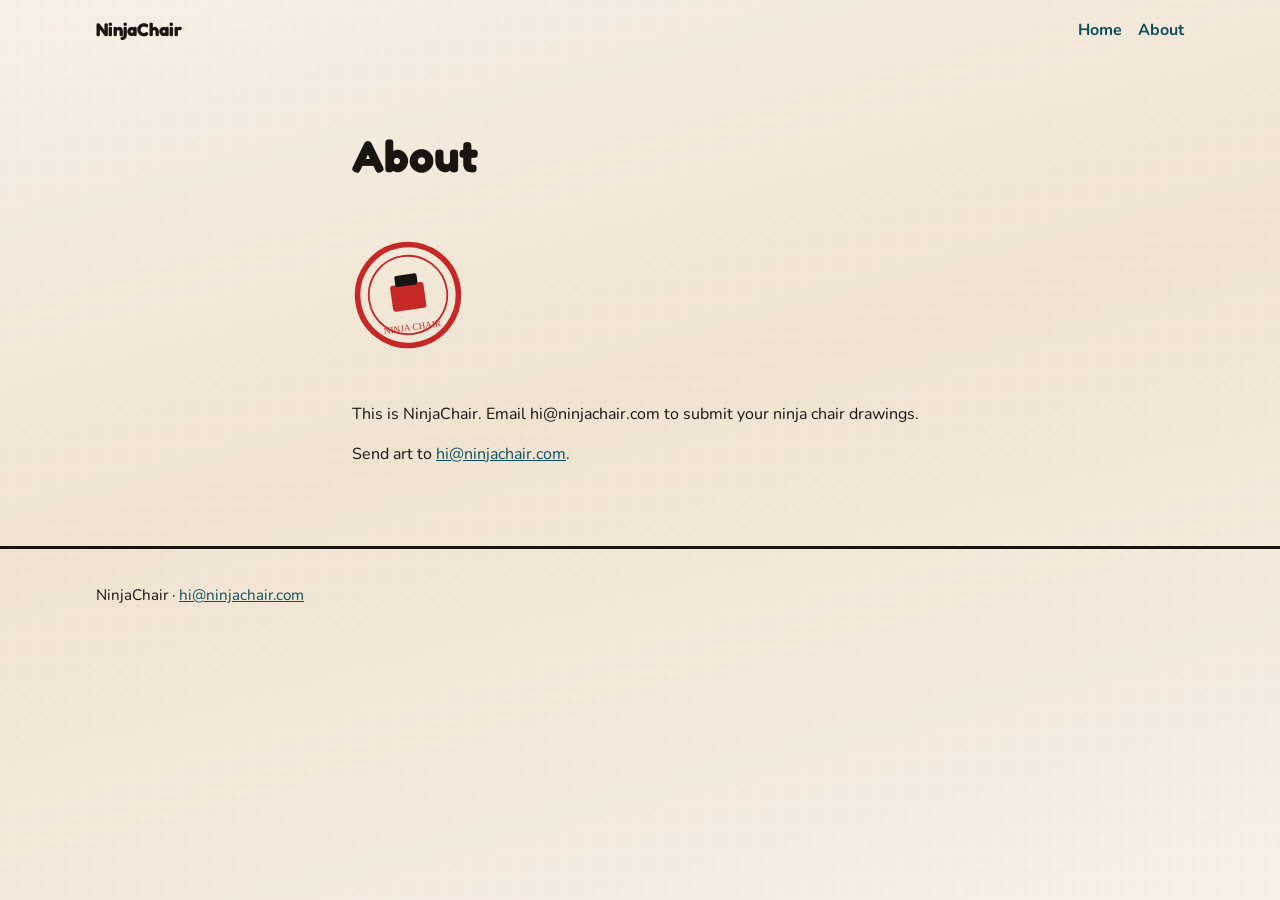
==== website/about/index.html @ baeb8487 "add simple pages and basic outline" ====
<!DOCTYPE html>
<html lang="en">
  <head>
    <meta charset="utf-8" />
    <meta name="viewport" content="width=device-width, initial-scale=1" />
    <title>About — NinjaChair</title>
    <meta
      name="description"
      content="What NinjaChair is and how to submit a drawing."
    />
    <link rel="icon" href="../assets/brand/favicon.svg" type="image/svg+xml" />
    <link rel="stylesheet" href="../styles.css" />
  </head>
  <body data-asset-base="../">
    <a class="skip" href="#main">Skip to content</a>
    <header class="site-header">
      <div class="wrap nav">
        <a class="nav-brand" href="../">NinjaChair</a>
        <ul class="nav-links">
          <li><a href="../">Home</a></li>
          <li><a href="./">About</a></li>
        </ul>
      </div>
    </header>

    <main id="main" class="wrap about-main">
      <h1>About</h1>
      <img
        class="about-seal"
        src="../assets/brand/seal.svg"
        width="120"
        height="120"
        alt=""
      />
      <p data-site="aboutBody">
        This is NinjaChair. Email hi@ninjachair.com to submit your ninja chair
        drawings.
      </p>
      <p>
        Send art to
        <a data-mailto data-mailto-label href="mailto:hi@ninjachair.com"
          >hi@ninjachair.com</a
        >.
      </p>
    </main>

    <footer class="site-footer">
      <div class="wrap">
        <p>
          <span data-site="siteName">NinjaChair</span>
          ·
          <a data-mailto data-mailto-label href="mailto:hi@ninjachair.com"
            >hi@ninjachair.com</a
          >
        </p>
      </div>
    </footer>

    <script src="../site-config.js"></script>
    <script src="../main.js"></script>
  </body>
</html>
---- website/styles.css ----
@import url("https://fonts.googleapis.com/css2?family=Fredoka:wght@500;700&family=Nunito:wght@400;600;700&display=swap");

:root {
  --ink: #1a1510;
  --paper: #f7f0e4;
  --dojo-red: #c62828;
  --night-teal: #0d4f5c;
  --soft-gold: #d4a017;
  --max: 68rem;
  --font-display: "Fredoka", "Trebuchet MS", sans-serif;
  --font-body: "Nunito", "Trebuchet MS", sans-serif;
}

*,
*::before,
*::after {
  box-sizing: border-box;
}

html {
  scroll-behavior: smooth;
}

body {
  margin: 0;
  font-family: var(--font-body);
  color: var(--ink);
  background-color: var(--paper);
  background-image:
    radial-gradient(rgba(26, 21, 16, 0.04) 1px, transparent 1px),
    linear-gradient(165deg, #f7f0e4 0%, #efe4d2 45%, #f7f0e4 100%);
  background-size: 12px 12px, auto;
  line-height: 1.5;
  min-height: 100vh;
}

a {
  color: var(--night-teal);
}

a:hover {
  color: var(--dojo-red);
}

.skip {
  position: absolute;
  left: -999px;
  top: 0;
}
.skip:focus {
  left: 1rem;
  top: 1rem;
  z-index: 20;
  background: var(--paper);
  padding: 0.5rem 0.75rem;
}

.wrap {
  width: min(100% - 2rem, var(--max));
  margin-inline: auto;
}

.site-header {
  padding: 1rem 0;
}

.nav {
  display: flex;
  align-items: center;
  justify-content: space-between;
  gap: 1rem;
}

.nav-brand {
  font-family: var(--font-display);
  font-weight: 700;
  font-size: 1.15rem;
  color: var(--ink);
  text-decoration: none;
}

.nav-links {
  display: flex;
  gap: 1rem;
  list-style: none;
  margin: 0;
  padding: 0;
}

.nav-links a {
  text-decoration: none;
  font-weight: 700;
}

.brand-hero {
  min-height: calc(100vh - 5rem);
  display: grid;
  align-content: center;
  justify-items: start;
  gap: 1.25rem;
  padding: 2rem 0 3rem;
  position: relative;
}

.brand-hero .logo {
  width: min(100%, 22rem);
  height: auto;
}

.brand-hero h1 {
  position: absolute;
  width: 1px;
  height: 1px;
  overflow: hidden;
  clip: rect(0 0 0 0);
}

.brand-hero .tagline {
  margin: 0;
  font-size: clamp(1.15rem, 2.5vw, 1.45rem);
  max-width: 28rem;
}

.seal {
  width: 5.5rem;
  height: 5.5rem;
  transform: rotate(-8deg);
}

.seal.stamp-in {
  animation: stamp-in 0.55s cubic-bezier(0.2, 1.4, 0.4, 1) both;
}

@keyframes stamp-in {
  from {
    opacity: 0;
    transform: rotate(-8deg) scale(1.35);
  }
  to {
    opacity: 1;
    transform: rotate(-8deg) scale(1);
  }
}

.cta-row {
  display: flex;
  flex-wrap: wrap;
  gap: 0.75rem;
}

.btn {
  display: inline-block;
  font-family: var(--font-display);
  font-weight: 700;
  text-decoration: none;
  padding: 0.7rem 1.15rem;
  border-radius: 0.4rem;
  border: 3px solid var(--ink);
}

.btn-primary {
  background: var(--dojo-red);
  color: var(--paper);
}

.btn-primary:hover {
  background: var(--night-teal);
  color: var(--paper);
}

.btn-ghost {
  background: transparent;
  color: var(--ink);
}

.btn-ghost:hover {
  background: var(--soft-gold);
  color: var(--ink);
}

.gallery-section {
  padding: 2rem 0 4rem;
}

.gallery-section h2 {
  font-family: var(--font-display);
  font-size: clamp(1.6rem, 3vw, 2.1rem);
  margin: 0 0 1.25rem;
}

.gallery {
  display: grid;
  grid-template-columns: repeat(auto-fill, minmax(14rem, 1fr));
  gap: 1.25rem;
}

.tile {
  margin: 0;
  border: 3px solid var(--ink);
  background: #fffdf8;
  padding: 0.6rem;
  cursor: pointer;
  transition: transform 0.18s ease, box-shadow 0.18s ease;
}

.tile:hover,
.tile:focus-within {
  transform: translateY(-4px) rotate(-1deg);
  box-shadow: 4px 6px 0 var(--night-teal);
}

.tile img {
  display: block;
  width: 100%;
  aspect-ratio: 4 / 3;
  object-fit: cover;
  background: var(--paper);
}

.tile figcaption {
  margin-top: 0.55rem;
  font-weight: 700;
  font-family: var(--font-display);
}

.gallery-error {
  color: var(--dojo-red);
  font-weight: 700;
}

.about-main {
  padding: 2rem 0 4rem;
  max-width: 36rem;
}

.about-main h1 {
  font-family: var(--font-display);
  font-size: clamp(2rem, 4vw, 2.8rem);
}

.about-seal {
  width: 7rem;
  margin: 1rem 0 1.5rem;
}

.about-seal.stamp-in {
  animation: stamp-in 0.55s cubic-bezier(0.2, 1.4, 0.4, 1) both;
}

.site-footer {
  border-top: 3px solid var(--ink);
  padding: 1.25rem 0 2rem;
  font-size: 0.95rem;
}

.lightbox {
  position: fixed;
  inset: 0;
  background: rgba(26, 21, 16, 0.72);
  display: none;
  align-items: center;
  justify-content: center;
  padding: 1rem;
  z-index: 40;
}

.lightbox.is-open {
  display: flex;
}

.lightbox-panel {
  background: var(--paper);
  border: 4px solid var(--ink);
  max-width: min(92vw, 48rem);
  max-height: 90vh;
  overflow: auto;
  padding: 1rem;
}

.lightbox-panel img {
  display: block;
  max-width: 100%;
  height: auto;
}

.lightbox-panel p {
  margin: 0.75rem 0 0;
  font-family: var(--font-display);
  font-weight: 700;
  font-size: 1.25rem;
}

.lightbox-close {
  float: right;
  font: inherit;
  font-weight: 700;
  border: 3px solid var(--ink);
  background: var(--dojo-red);
  color: var(--paper);
  cursor: pointer;
  padding: 0.25rem 0.55rem;
}
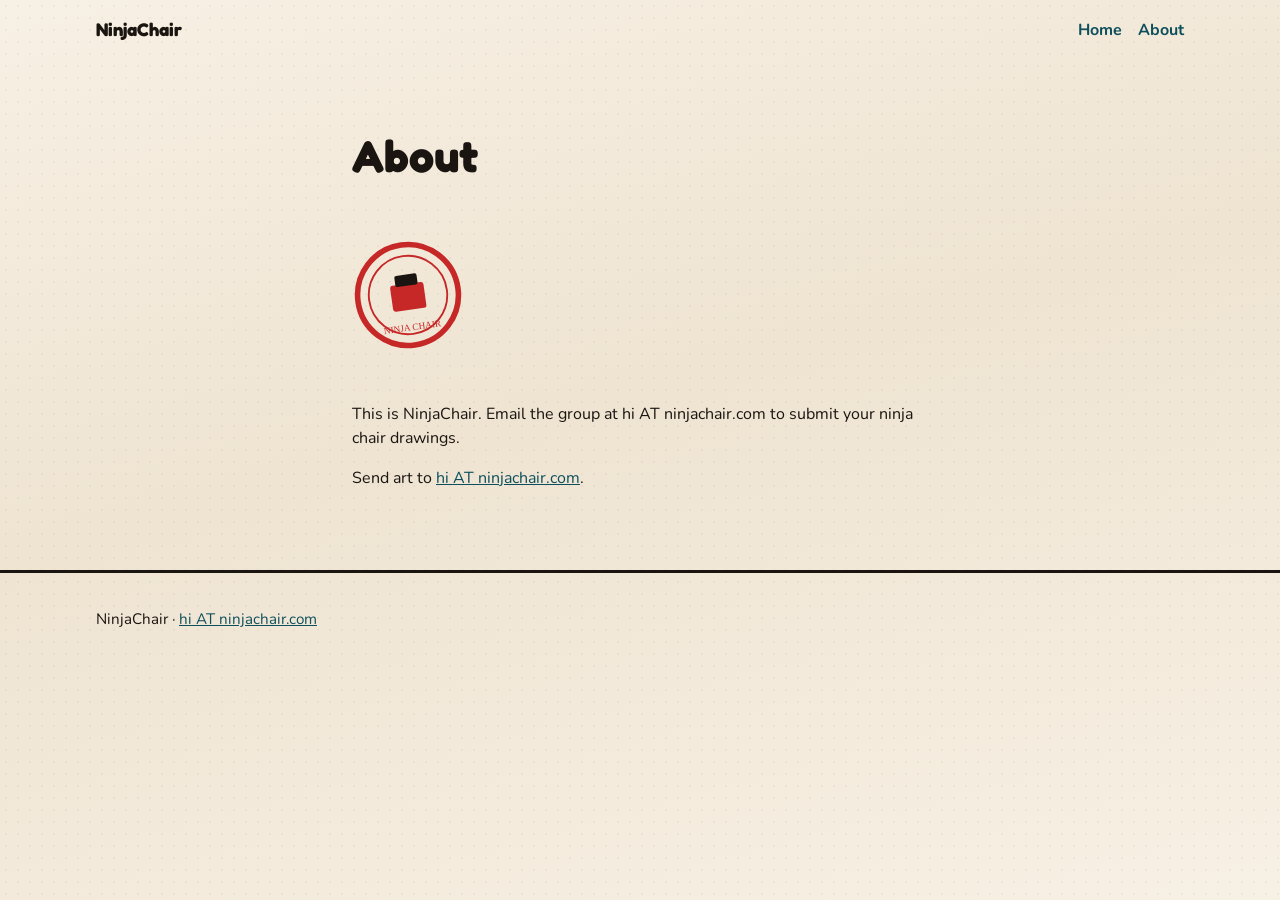
==== commit 55a85b2c: "add worst xmas ever story" ====
--- a/website/about/index.html
+++ b/website/about/index.html
@@ -33,14 +33,12 @@
         alt=""
       />
       <p data-site="aboutBody">
-        This is NinjaChair. Email hi@ninjachair.com to submit your ninja chair
+        This is NinjaChair. Email the group at hi AT ninjachair.com to submit your ninja chair
         drawings.
       </p>
       <p>
         Send art to
-        <a data-mailto data-mailto-label href="mailto:hi@ninjachair.com"
-          >hi@ninjachair.com</a
-        >.
+        <a data-mailto data-mailto-label href="#">hi AT ninjachair.com</a>.
       </p>
     </main>
 
@@ -49,9 +47,7 @@
         <p>
           <span data-site="siteName">NinjaChair</span>
           ·
-          <a data-mailto data-mailto-label href="mailto:hi@ninjachair.com"
-            >hi@ninjachair.com</a
-          >
+          <a data-mailto data-mailto-label href="#">hi AT ninjachair.com</a>
         </p>
       </div>
     </footer>
--- a/website/styles.css
+++ b/website/styles.css
@@ -195,18 +195,26 @@
 }
 
 .tile {
+  display: block;
   margin: 0;
   border: 3px solid var(--ink);
   background: #fffdf8;
   padding: 0.6rem;
+  color: inherit;
+  text-decoration: none;
   cursor: pointer;
   transition: transform 0.18s ease, box-shadow 0.18s ease;
+}
+
+.tile figure {
+  margin: 0;
 }
 
 .tile:hover,
 .tile:focus-within {
   transform: translateY(-4px) rotate(-1deg);
   box-shadow: 4px 6px 0 var(--night-teal);
+  color: inherit;
 }
 
 .tile img {
@@ -217,15 +225,85 @@
   background: var(--paper);
 }
 
+.tile-story img {
+  aspect-ratio: 3 / 4;
+  object-fit: cover;
+}
+
 .tile figcaption {
   margin-top: 0.55rem;
   font-weight: 700;
   font-family: var(--font-display);
 }
 
+.tile-title {
+  display: block;
+}
+
+.tile-blurb {
+  display: block;
+  margin-top: 0.2rem;
+  font-family: var(--font-body);
+  font-weight: 600;
+  font-size: 0.9rem;
+  color: var(--night-teal);
+}
+
 .gallery-error {
   color: var(--dojo-red);
   font-weight: 700;
+}
+
+.story-reader {
+  padding: 1.5rem 0 4rem;
+  max-width: 40rem;
+}
+
+.story-back {
+  margin: 0 0 1rem;
+  font-weight: 700;
+}
+
+.story-back a {
+  text-decoration: none;
+}
+
+.story-reader h1 {
+  font-family: var(--font-display);
+  font-size: clamp(1.8rem, 4vw, 2.6rem);
+  margin: 0 0 0.35rem;
+}
+
+.story-blurb {
+  margin: 0 0 1.75rem;
+  font-weight: 600;
+  color: var(--night-teal);
+}
+
+.story-pages {
+  display: grid;
+  gap: 1.75rem;
+}
+
+.story-page {
+  margin: 0;
+  border: 3px solid var(--ink);
+  background: #fffdf8;
+  padding: 0.5rem;
+}
+
+.story-page img {
+  display: block;
+  width: 100%;
+  height: auto;
+}
+
+.story-page figcaption {
+  margin-top: 0.45rem;
+  text-align: center;
+  font-family: var(--font-display);
+  font-weight: 700;
+  font-size: 0.95rem;
 }
 
 .about-main {
